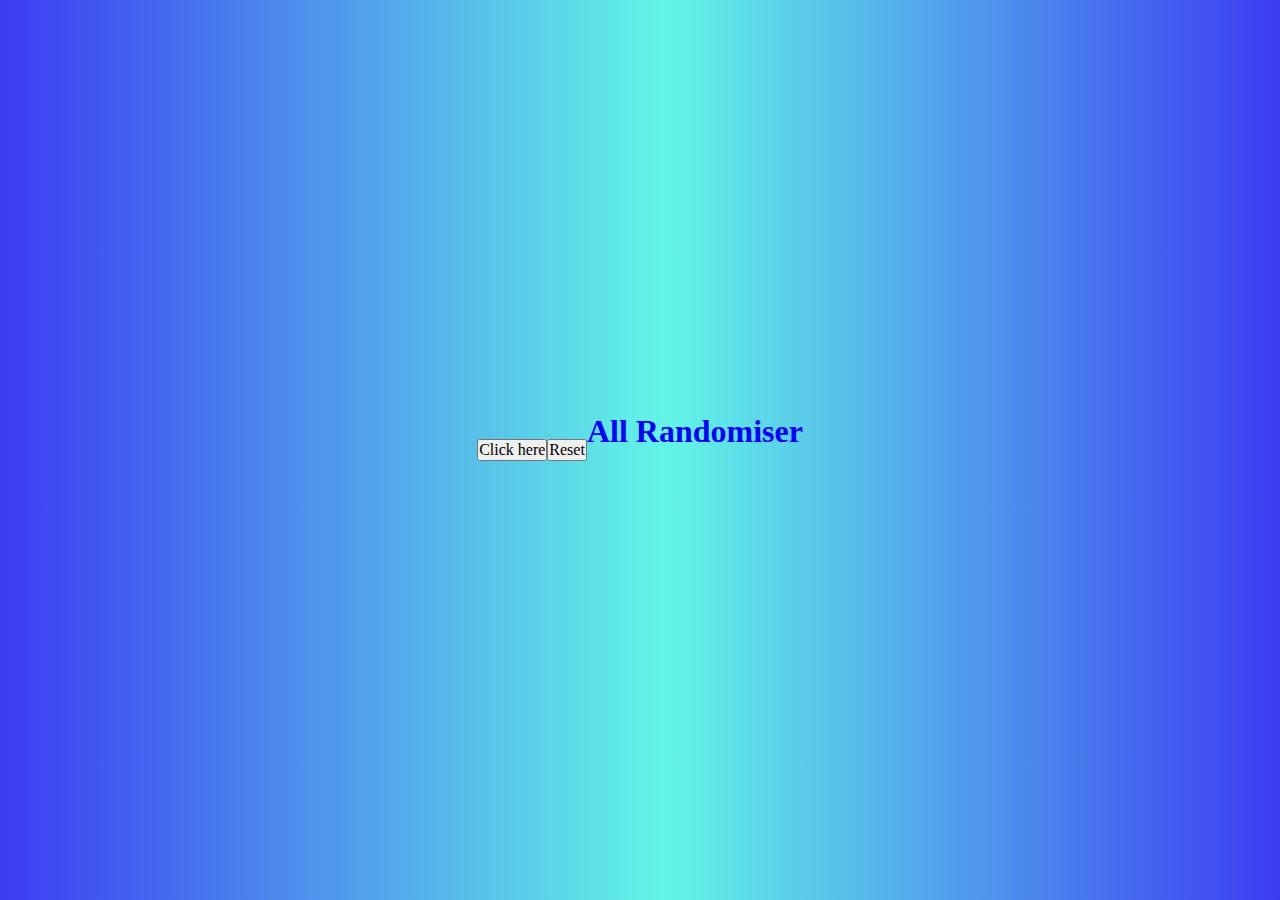
==== all-random.html @ f62cecae "Updated with new file structure and custom odds" ====
<!DOCTYPE html>
<html lang="en">
	<head>
    	<meta charset="utf-8">
    	<meta name="description" content="Your description goes here">
    	<meta name="keywords" content="one, two, three">
		<meta name="viewport" content="width=device-width, initial-scale=1">

		<title>All Randomiser</title>

		<!-- external CSS link -->
		<link rel="stylesheet" href="assets/css/normalize.css">
		<link rel="stylesheet" href="assets/css/style.css">

		<link rel="icon" href="images/web-dev-favicon.png">
	</head>
	<body>
		<!-- <header>
			 <img src="images/Larrys-logo.jpg.jpeg" alt="Larry's logo"> 
			<h1>Crumble randomiser</h1>
		</header> -->
		
		<section>
			<button id="randomiseCrumbles" type="button" name="randomiseButton">Click here</button>
		</section>
		<section>
			<!-- <button id="reset" type="button" name="resetButton">Reset</button> -->
			<a href="index.html"><button>Reset</button></a>
		</section>

		<section>
			<h2 id="result"></h2>
		</section>

		<h1><center> All Randomiser<br>
			</center><br>
		<!-- <div id="mainbox" class="mainbox">
			<div id="box" class="box">
				<div class="box1">
					<span class="span1"><b>Iron Man</b></span>
					<span class="span2"><b>7500</b></span>
					<span class="span3"><b>Bat Man</b></span>
					<span class="span4"><b>Joker</b></span>
				</div>
				<div class="box2">
					<span class="span1"><b>Shoplifters</b></span>
					<span class="span2"><b>Inception</b></span>
					<span class="span3"><b>Deadpool</b></span>
					<span class="span4"><b>Terminator</b></span>
				</div>
			</div>
	
			<button class="spin" onclick="myfunction()">SPIN</button>
		</div> -->
		
		<script type="text/javascript" src="assets/js/odds.js"></script>
		<script type="text/javascript" src="assets/js/all.js"></script>
		<script type="text/javascript" src="assets/js/vegan.js"></script>
	</body>
</html>
---- assets/css/style.css ----
/* Box Model Hack */
* {
     box-sizing: border-box;
}

/* Clear fix hack */
.clearfix:after {
     content: ".";
     display: block;
     clear: both;
     visibility: hidden;
     line-height: 0;
     height: 0;
}

.clear {
	clear: both;
}


/******************************************
/* BASE STYLES
/*******************************************/

h1 {
     color: blue;
}


/******************************************
/* LAYOUT
/*******************************************/


/******************************************
/* ADDITIONAL STYLES
/*******************************************/

/* Spinning wheel style */
*{
     box-sizing: border-box;
     padding: 0;
     margin: 0;
     outline: none;
   }
   
   
   body{
     font-family: Open Sans;
     display: flex;
     justify-content: center;
     align-items: center;
     min-height: 100vh;
     overflow: hidden;
     background: rgb(60,60,242);
     background: linear-gradient(90deg, rgba(60,60,242,1) 0%, rgba(98,245,230,1) 52%, rgba(60,60,242,1) 100%);
     background-size: cover;
   }
   
   .mainbox{
     position: relative;
     width: 500px;
     height: 500px;
   }
   .mainbox:after{
     position: absolute;
     content: '';
     width: 32px;
     height: 32px;
     background: url('../../images/arrow-left.png') no-repeat;
     background-size: 32px;
     right: -30px;
     top: 50%;
     transform: translateY(-50%);
   }
   .box{
     width: 100%;
     height: 100%;
     position: relative;
     border-radius: 50%;
     border: 10px solid #fff;
     overflow: hidden;
     transition: all ease 5s;
   }
   span{
     width: 50%;
     height: 50%;
     display: inline-block;
     position: absolute;
   }
   .span1{
     clip-path: polygon(0 92%, 100% 50%, 0 8%);
     background-color: #fffb00;
     top: 120px;
     left: 0;
   }
   .span2{
     clip-path: polygon(100% 92%, 0 50%, 100% 8%);
     background-color: #ff4fa1;
     top: 120px;
     right: 0;
   }
   .span3{
     clip-path: polygon(50% 0%, 8% 100%, 92% 100%);
     background-color: #ffaa00;
     bottom: 0;
     left: 120px;
   }
   .span4{
     clip-path: polygon(50% 100%, 92% 0, 8% 0);
     background-color: #22ff00;
     top: 0;
     left: 120px;
   }
   
   
   .box1 .span3 b{
      transform: translate(-50%, -50%) rotate(-270deg);
   }
   .box1 .span1 b,
   .box2 .span1 b{
     transform: translate(-50%, -50%) rotate(185deg);
   }
   .box2 .span3 b{
     transform: translate(-50%, -50%) rotate(90deg);
   }
   .box1 .span4 b,
   .box2 .span4 b{
     transform: translate(-50%, -50%) rotate(-85deg);
   }
   
   .box2{
     width: 100%;
     height: 100%;
     transform: rotate(-135deg);
   }
   span b{
     font-size: 24px;
     position: absolute;
     top: 50%;
     left: 50%;
     transform: translate(-50%, -50%);
   
   }
   
   .spin{
     position: absolute;
     top: 50%;
     left: 50%;
     transform: translate(-50%, -50%);
     width: 75px;
     height: 75px;
     border-radius: 50%;
     border: 4px solid #fff;
     background-color: #001aff;
     color: #fff;
     box-shadow: 0 5px 20px #000;
     font-weight: bold;
     font-size: 22px;
     cursor: pointer;
   }
   .spin:active{
     width: 70px;
     height: 70px;
     font-size: 20px;
   }
   
   .mainbox.animate:after{
     animation: animateArrow 0.7s ease infinite;
   }
   @keyframes animateArrow{
     50%{
       right: -40px;
     }
   }
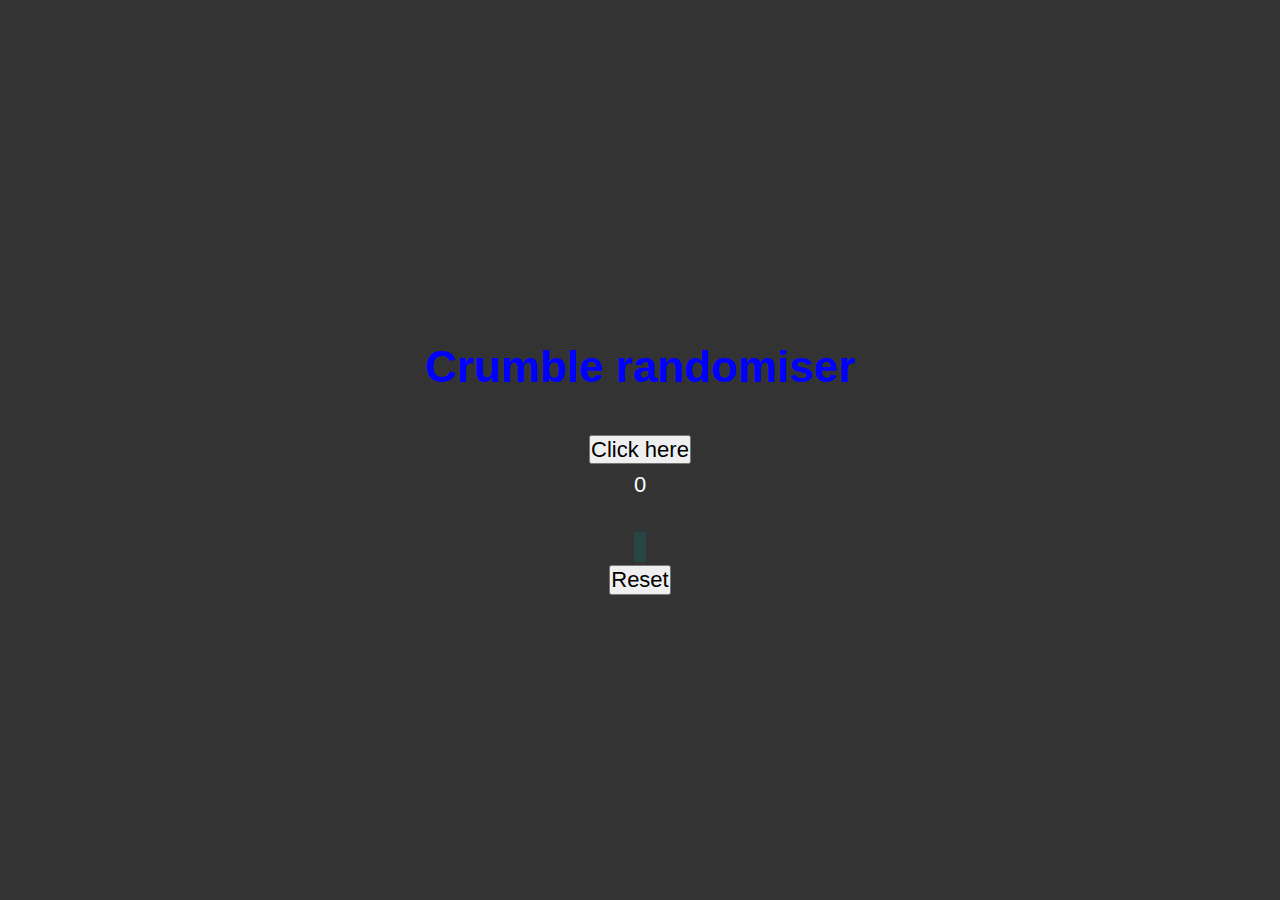
==== commit 2d571161: "added JQUERY loading bar" ====
--- a/all-random.html
+++ b/all-random.html
@@ -12,19 +12,29 @@
 		<link rel="stylesheet" href="assets/css/normalize.css">
 		<link rel="stylesheet" href="assets/css/style.css">
 
+		<!-- external JQUERY link -->
+		<script type="text/javascript" src="assets/js/jquery-3.7.1.min.js"></script>
+
 		<link rel="icon" href="images/web-dev-favicon.png">
 	</head>
 	<body>
-		<!-- <header>
-			 <img src="images/Larrys-logo.jpg.jpeg" alt="Larry's logo"> 
+		<header>
+			 <!-- <img src="images/Larrys-logo.jpg.jpeg" alt="Larry's logo">  -->
 			<h1>Crumble randomiser</h1>
-		</header> -->
+		</header>
 		
 		<section>
-			<button id="randomiseCrumbles" type="button" name="randomiseButton">Click here</button>
+			<button id="allRandomise" type="button" name="allRandomise">Click here</button>
 		</section>
+
 		<section>
-			<!-- <button id="reset" type="button" name="resetButton">Reset</button> -->
+			<div class="counter">0</div>
+			<div class="progressbar">
+				<span class="progress"></span>
+			</div>
+		</section>
+
+		<section>
 			<a href="index.html"><button>Reset</button></a>
 		</section>
 
@@ -32,29 +42,10 @@
 			<h2 id="result"></h2>
 		</section>
 
-		<h1><center> All Randomiser<br>
-			</center><br>
-		<!-- <div id="mainbox" class="mainbox">
-			<div id="box" class="box">
-				<div class="box1">
-					<span class="span1"><b>Iron Man</b></span>
-					<span class="span2"><b>7500</b></span>
-					<span class="span3"><b>Bat Man</b></span>
-					<span class="span4"><b>Joker</b></span>
-				</div>
-				<div class="box2">
-					<span class="span1"><b>Shoplifters</b></span>
-					<span class="span2"><b>Inception</b></span>
-					<span class="span3"><b>Deadpool</b></span>
-					<span class="span4"><b>Terminator</b></span>
-				</div>
-			</div>
-	
-			<button class="spin" onclick="myfunction()">SPIN</button>
-		</div> -->
 		
 		<script type="text/javascript" src="assets/js/odds.js"></script>
 		<script type="text/javascript" src="assets/js/all.js"></script>
 		<script type="text/javascript" src="assets/js/vegan.js"></script>
+		<script type="text/javascript" src="assets/js/animations.js"></script>
 	</body>
 </html>
--- a/assets/css/style.css
+++ b/assets/css/style.css
@@ -36,142 +36,51 @@
 /* ADDITIONAL STYLES
 /*******************************************/
 
-/* Spinning wheel style */
-*{
-     box-sizing: border-box;
-     padding: 0;
-     margin: 0;
-     outline: none;
-   }
-   
-   
-   body{
-     font-family: Open Sans;
-     display: flex;
-     justify-content: center;
-     align-items: center;
-     min-height: 100vh;
-     overflow: hidden;
-     background: rgb(60,60,242);
-     background: linear-gradient(90deg, rgba(60,60,242,1) 0%, rgba(98,245,230,1) 52%, rgba(60,60,242,1) 100%);
-     background-size: cover;
-   }
-   
-   .mainbox{
-     position: relative;
-     width: 500px;
-     height: 500px;
-   }
-   .mainbox:after{
-     position: absolute;
-     content: '';
-     width: 32px;
-     height: 32px;
-     background: url('../../images/arrow-left.png') no-repeat;
-     background-size: 32px;
-     right: -30px;
-     top: 50%;
-     transform: translateY(-50%);
-   }
-   .box{
-     width: 100%;
-     height: 100%;
-     position: relative;
-     border-radius: 50%;
-     border: 10px solid #fff;
-     overflow: hidden;
-     transition: all ease 5s;
-   }
-   span{
-     width: 50%;
-     height: 50%;
-     display: inline-block;
-     position: absolute;
-   }
-   .span1{
-     clip-path: polygon(0 92%, 100% 50%, 0 8%);
-     background-color: #fffb00;
-     top: 120px;
-     left: 0;
-   }
-   .span2{
-     clip-path: polygon(100% 92%, 0 50%, 100% 8%);
-     background-color: #ff4fa1;
-     top: 120px;
-     right: 0;
-   }
-   .span3{
-     clip-path: polygon(50% 0%, 8% 100%, 92% 100%);
-     background-color: #ffaa00;
-     bottom: 0;
-     left: 120px;
-   }
-   .span4{
-     clip-path: polygon(50% 100%, 92% 0, 8% 0);
-     background-color: #22ff00;
-     top: 0;
-     left: 120px;
-   }
-   
-   
-   .box1 .span3 b{
-      transform: translate(-50%, -50%) rotate(-270deg);
-   }
-   .box1 .span1 b,
-   .box2 .span1 b{
-     transform: translate(-50%, -50%) rotate(185deg);
-   }
-   .box2 .span3 b{
-     transform: translate(-50%, -50%) rotate(90deg);
-   }
-   .box1 .span4 b,
-   .box2 .span4 b{
-     transform: translate(-50%, -50%) rotate(-85deg);
-   }
-   
-   .box2{
-     width: 100%;
-     height: 100%;
-     transform: rotate(-135deg);
-   }
-   span b{
-     font-size: 24px;
-     position: absolute;
-     top: 50%;
-     left: 50%;
-     transform: translate(-50%, -50%);
-   
-   }
-   
-   .spin{
-     position: absolute;
-     top: 50%;
-     left: 50%;
-     transform: translate(-50%, -50%);
-     width: 75px;
-     height: 75px;
-     border-radius: 50%;
-     border: 4px solid #fff;
-     background-color: #001aff;
-     color: #fff;
-     box-shadow: 0 5px 20px #000;
-     font-weight: bold;
-     font-size: 22px;
-     cursor: pointer;
-   }
-   .spin:active{
-     width: 70px;
-     height: 70px;
-     font-size: 20px;
-   }
-   
-   .mainbox.animate:after{
-     animation: animateArrow 0.7s ease infinite;
-   }
-   @keyframes animateArrow{
-     50%{
-       right: -40px;
-     }
-   }
-   
+/* Loading Bar */
+
+*, *::before, *::after {
+  margin: 0;
+  padding: 0;
+  box-sizing: inherit;
+}
+
+html, body {
+  width: 100%;
+  height: 100%;
+}
+
+body {
+  background: #333;
+  color: #fff;
+  font-size: 22px;
+  font-family: Verdana, Geneva, Tahoma, sans-serif;
+  line-height: 1.6;
+  min-height: 100vh;
+  display: flex;
+  flex-direction: column;
+  justify-content: center;
+  align-items: center;
+}
+
+.progressbar {
+  position: relative;
+  max-width: 500px;
+  width: 100%;
+  margin: 30px auto 0;
+  height: 30px;
+  background: #274545;
+  overflow: hidden;
+}
+
+span.progress {
+  position: absolute;
+  left: 0;
+  top: 0;
+  bottom: 0;
+  width: 0;
+  background: #326666;
+  transition: all .3s;
+}
+
+
    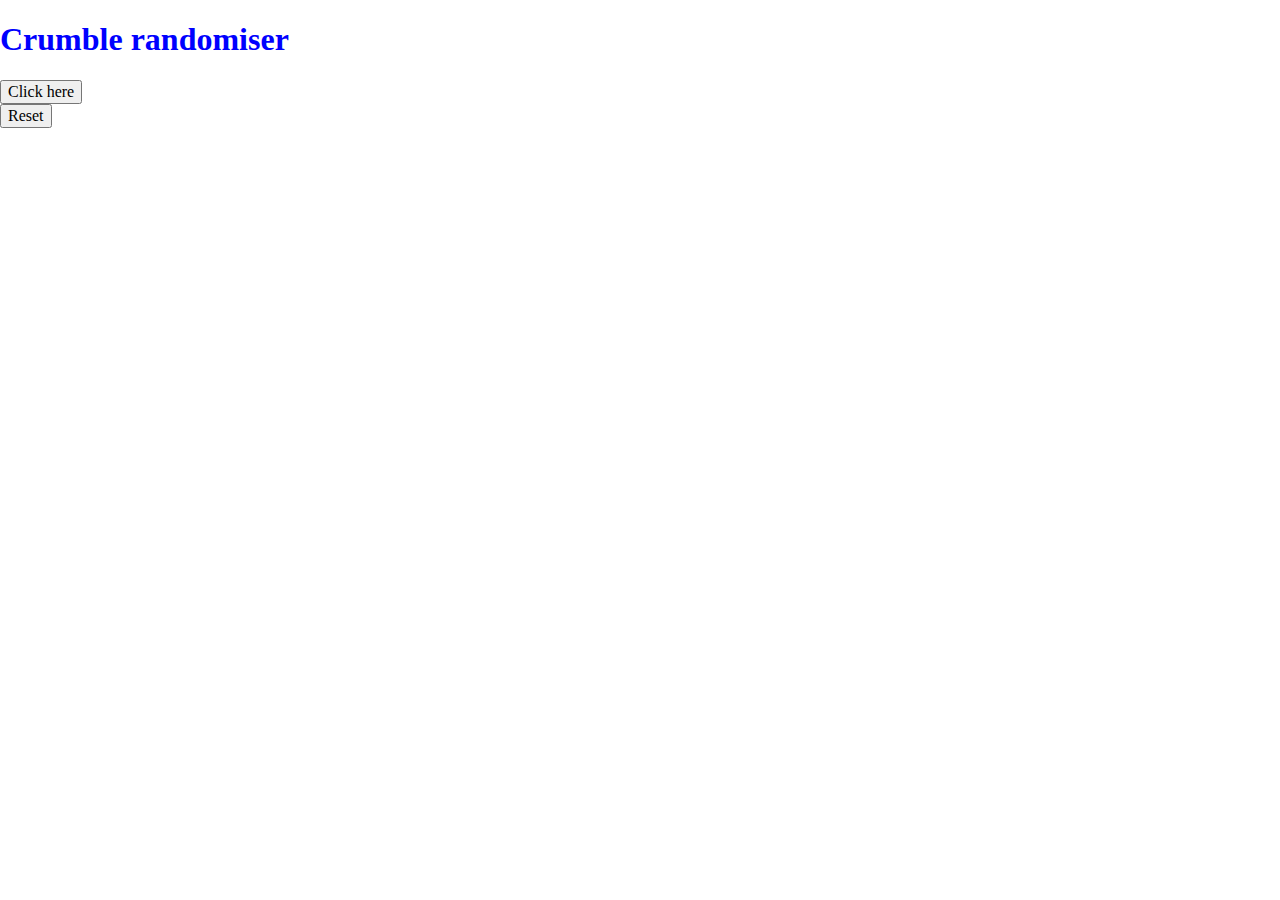
==== commit 3233c672: "added candy loading bar and timed results" ====
--- a/all-random.html
+++ b/all-random.html
@@ -22,17 +22,22 @@
 			 <!-- <img src="images/Larrys-logo.jpg.jpeg" alt="Larry's logo">  -->
 			<h1>Crumble randomiser</h1>
 		</header>
+
+		<section class="candy"> 
+			<section class="candyLoader">
+			</section>
+		</section>
 		
 		<section>
 			<button id="allRandomise" type="button" name="allRandomise">Click here</button>
 		</section>
 
-		<section>
+		<!-- <section>
 			<div class="counter">0</div>
 			<div class="progressbar">
 				<span class="progress"></span>
 			</div>
-		</section>
+		</section> -->
 
 		<section>
 			<a href="index.html"><button>Reset</button></a>
--- a/assets/css/style.css
+++ b/assets/css/style.css
@@ -26,6 +26,14 @@
      color: blue;
 }
 
+.flex {
+  display: flex;
+}
+
+img {
+  
+}
+
 
 /******************************************
 /* LAYOUT
@@ -37,7 +45,7 @@
 /*******************************************/
 
 /* Loading Bar */
-
+/* 
 *, *::before, *::after {
   margin: 0;
   padding: 0;
@@ -68,19 +76,126 @@
   width: 100%;
   margin: 30px auto 0;
   height: 30px;
-  background: #274545;
+  background: #0a0500;
   overflow: hidden;
-}
-
-span.progress {
+} */
+
+/* span.progress {
   position: absolute;
   left: 0;
   top: 0;
   bottom: 0;
-  width: 0;
-  background: #326666;
+  width: 0; */
+  /* background: #12159e; */
+  /* background: repeating-linear-gradient(
+  45deg,
+  #db3208,
+  #19d308 10px,
+  #f75105 10px,
+  #1fe405 20px
+  );
   transition: all .3s;
-}
-
-
-   +} */
+
+
+/* Candy cane loading bar */
+
+.bodyAnimate {
+  background-color: #fafafa;
+  animation: color 7200s linear 1;
+}
+.candyAnimate {
+  overflow: hidden;
+  display: flex;
+  opacity: 0;
+  margin: calc(20vh - 150px) auto 0 auto;
+  width: 100px;
+  height: 300px;
+  border-radius: 100px;
+  border-bottom-left-radius: 0px;
+  border-bottom-right-radius: 0px;
+  background-color: #fafafa;
+  box-shadow: 40px 20px 15px -30px rgba(255, 0, 0, 0.1);
+  transform: rotate(90deg);
+  animation: PARTY 8s cubic-bezier(0.87, -0.41, 0.19, 1.44) 1;
+}
+.candyLoaderAnimate {
+  height: 100%;
+  width: 100%;
+  z-index: 1;
+  display: flex;
+  align-items: center;
+  align-self: flex-end;
+  box-shadow: 0px 0px 10px rgba(255, 50, 0, 0.8) inset;
+  background: #d33144;
+  background: repeating-linear-gradient(45deg, #ffe, #ffe 15px, #d33144 15px, #d33144 30px);
+  animation: load 8s ease-in 1;
+}
+.candyLoaderAnimate::after {
+  content: "";
+  background-color: #fafafa;
+  width: 50px;
+  /* NEED TO ADJUST THIS TO WHATEVER SIZE THE SCREEN IS!!!!!!!!!!!!!!!!!!!!!!!!!!!!!!!! */
+  height: 230px; 
+  border-radius: 50px;
+  border-bottom-left-radius: 0px;
+  border-bottom-right-radius: 0px;
+  display: flex;
+  align-self: flex-end;
+  animation: color 7200s linear 1;
+}
+.candyLoaderAnimate::before {
+  content: "";
+  background-color: #fafafa;
+  width: 25px;
+    /* NEED TO ADJUST THIS TO WHATEVER SIZE THE SCREEN IS!!!!!!!!!!!!!!!!!!!!!!!!!!!!!!!! */
+  height: 180px;
+  display: flex;
+  align-self: flex-end;
+  animation: color 7200s linear 1;
+}
+@keyframes load {
+  0% {
+    height: 0%;
+ }
+  50% {
+    height: 100%;
+ }
+}
+@keyframes PARTY {
+  5% {
+    opacity: 1;
+ }
+  50% {
+    transform: rotate(90deg) scale(1);
+ }
+  60% {
+    transform: rotate(-10deg) scale(1);
+ }
+  70% {
+    transform: rotate(20deg) scale(1);
+ }
+  80% {
+    transform: rotate(-10deg) scale(1);
+ }
+  90% {
+    transform: rotate(30deg) scale(1);
+    opacity: 1;
+ }
+  100% {
+    transform: rotate(-180deg) scale(0);
+    opacity: 0;
+ }
+}
+@keyframes color {
+  0.0611% {
+    background-color: #fafafa;
+ }
+ 0.0633% {
+    background-color: #31d354;
+ }
+  100% {
+    background-color: #31d354;
+ }
+}
+
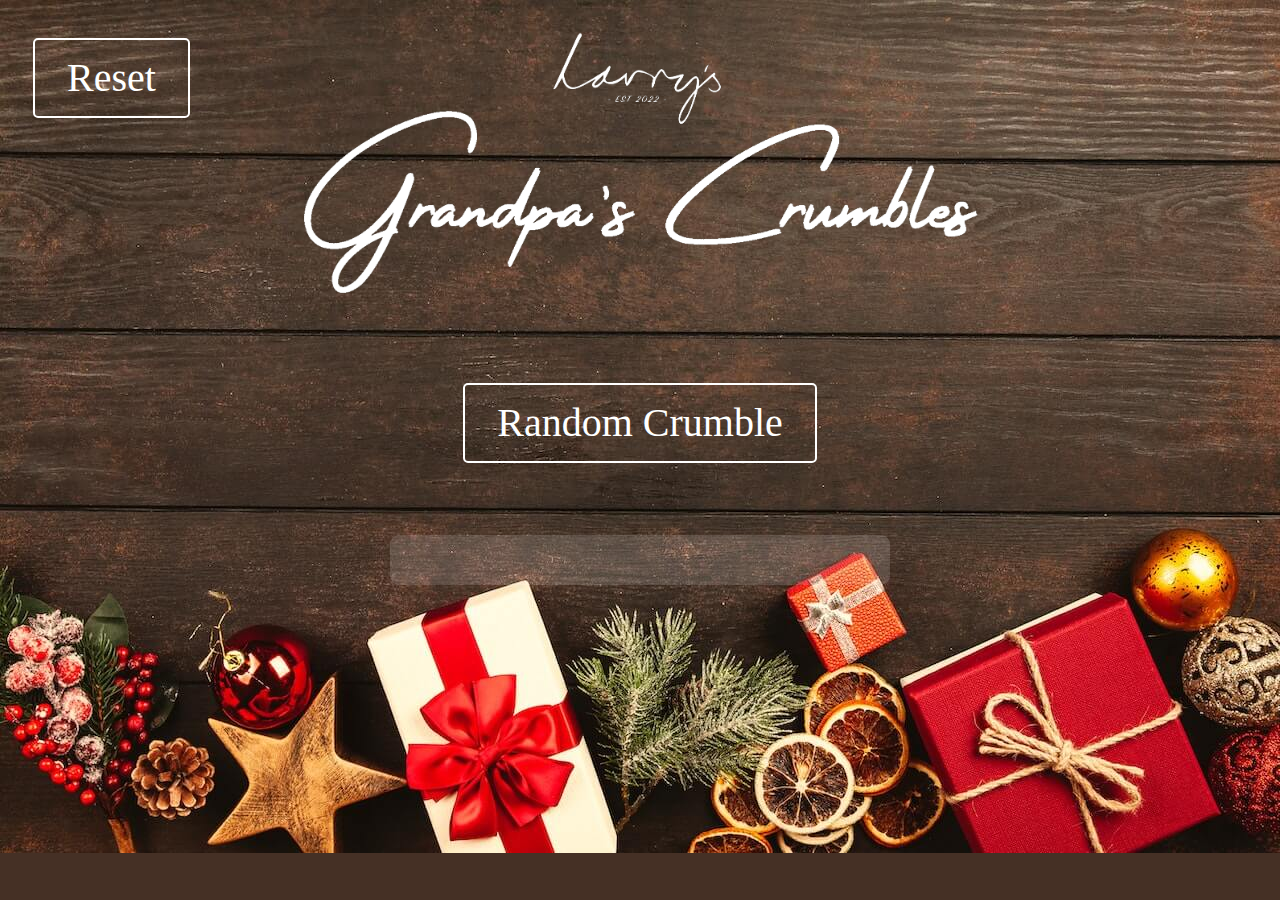
==== commit c9b39ae3: "updating logic and bulk of styling" ====
--- a/all-random.html
+++ b/all-random.html
@@ -8,6 +8,10 @@
 
 		<title>All Randomiser</title>
 
+		<!-- preload background image -->
+		<link rel="preload" href="assets/css/images/christmas-background-2.jpg" as="image">
+		<link rel="preload" href="assets/css/images/larrys-grandpas-crumbles-white.png" as="image">
+
 		<!-- external CSS link -->
 		<link rel="stylesheet" href="assets/css/normalize.css">
 		<link rel="stylesheet" href="assets/css/style.css">
@@ -15,37 +19,34 @@
 		<!-- external JQUERY link -->
 		<script type="text/javascript" src="assets/js/jquery-3.7.1.min.js"></script>
 
-		<link rel="icon" href="images/web-dev-favicon.png">
+		<link rel="icon" href="assets/css/images/web-dev-favicon.png">
 	</head>
 	<body>
-		<header>
-			 <!-- <img src="images/Larrys-logo.jpg.jpeg" alt="Larry's logo">  -->
-			<h1>Crumble randomiser</h1>
+		<header class="flex">
+			<a class="reset" href="index.html"><button>Reset</button></a>
+			<img class="logo" src="assets/css/images/larrys-grandpas-crumbles-white.png" alt="Larry's logo">
 		</header>
 
-		<section class="candy"> 
-			<section class="candyLoader">
-			</section>
-		</section>
-		
-		<section>
-			<button id="allRandomise" type="button" name="allRandomise">Click here</button>
+		<section class="randomiseButtons">
+			<button id="allRandomise" type="button" name="allRandomise">Random Crumble</button>
 		</section>
 
-		<!-- <section>
+		<section>
 			<div class="counter">0</div>
 			<div class="progressbar">
 				<span class="progress"></span>
 			</div>
-		</section> -->
-
-		<section>
-			<a href="index.html"><button>Reset</button></a>
 		</section>
 
 		<section>
-			<h2 id="result"></h2>
+			
 		</section>
+
+		<section class="results">
+			<button id="fruitResult" class="hidden"></button>
+			<button id="crumbResult" class="hidden"></button>
+			<button id="toppingResult" class="hidden"></button>
+		</section>	
 
 		
 		<script type="text/javascript" src="assets/js/odds.js"></script>
--- a/assets/css/style.css
+++ b/assets/css/style.css
@@ -17,36 +17,110 @@
 	clear: both;
 }
 
+.flex {
+  display: flex;
+}
+
+.hidden {
+  display: none;
+}
 
 /******************************************
 /* BASE STYLES
 /*******************************************/
 
+body {
+  background: #453025 url("images/christmas-background-2.jpg");
+  /* background-position: center; */
+  background-repeat: no-repeat;
+  background-size: cover;
+  /* background-size: 1349px 629px; */
+}
 h1 {
-     color: blue;
-}
-
-.flex {
-  display: flex;
-}
-
-img {
-  
-}
+     color: black;
+}
+
+
+
+
 
 
 /******************************************
 /* LAYOUT
 /*******************************************/
 
+a {
+  justify-content: center;
+  width: 100%;
+}
+
+img {
+  width: 55%;
+  margin-top: 15px;
+}
+
+button {
+  background-color: #ffffff00;
+  border: 2px solid #ffffff;
+  border-radius: 5px;
+  color: white;
+  padding: 15px 32px;
+  text-align: center;
+  font-size: 40px;
+  /* font-weight: ; */
+  text-align: center;
+  margin-top: 58px;
+}
+
+.homeButtons {
+  text-align: center;
+}
+
+.homeButtons a:first-child {
+  padding-right: 40px;
+}
+
+.randomiseButtons {
+  text-align: center;
+}
+
+.reset {
+  width: 20%;
+  margin-left: 33px;
+  margin-top: -20px;
+}
+
+.logo {
+  margin-left: -1px;
+}
+
+.logoHome {
+  justify-content: center;
+}
+
+.oddsButton {
+  text-align: end;
+}
+
+.oddsButton button {
+  border: none;
+  color: transparent;
+}
+
+.results {
+  display: flex;
+  justify-content: space-evenly;
+  margin-right: 30px;
+  margin-left: 30px;
+}
 
 /******************************************
 /* ADDITIONAL STYLES
 /*******************************************/
 
 /* Loading Bar */
-/* 
-*, *::before, *::after {
+
+/* *, *::before, *::after {
   margin: 0;
   padding: 0;
   box-sizing: inherit;
@@ -68,40 +142,45 @@
   flex-direction: column;
   justify-content: center;
   align-items: center;
-}
+} */
 
 .progressbar {
   position: relative;
   max-width: 500px;
   width: 100%;
-  margin: 30px auto 0;
-  height: 30px;
-  background: #0a0500;
+  margin: 72px auto 0;
+  height: 50px;
+  background: #ffffff25;
   overflow: hidden;
-} */
-
-/* span.progress {
+  border-radius: 9px;
+}
+
+.counter {
+  display: none;
+}
+
+span.progress {
   position: absolute;
   left: 0;
   top: 0;
   bottom: 0;
-  width: 0; */
-  /* background: #12159e; */
-  /* background: repeating-linear-gradient(
-  45deg,
-  #db3208,
-  #19d308 10px,
-  #f75105 10px,
-  #1fe405 20px
+  width: 0;
+  background: #12159e;
+  background: repeating-linear-gradient(
+  -45deg,
+  red,
+  red 30px,
+  white 30px,
+  white 60px
   );
   transition: all .3s;
-} */
+}
 
 
 /* Candy cane loading bar */
 
-.bodyAnimate {
-  background-color: #fafafa;
+/* .bodyAnimate {
+  background-color: #fafafa00;
   animation: color 7200s linear 1;
 }
 .candyAnimate {
@@ -114,7 +193,7 @@
   border-radius: 100px;
   border-bottom-left-radius: 0px;
   border-bottom-right-radius: 0px;
-  background-color: #fafafa;
+  background-color: #fafafa00;
   box-shadow: 40px 20px 15px -30px rgba(255, 0, 0, 0.1);
   transform: rotate(90deg);
   animation: PARTY 8s cubic-bezier(0.87, -0.41, 0.19, 1.44) 1;
@@ -130,10 +209,10 @@
   background: #d33144;
   background: repeating-linear-gradient(45deg, #ffe, #ffe 15px, #d33144 15px, #d33144 30px);
   animation: load 8s ease-in 1;
-}
+} */
 .candyLoaderAnimate::after {
   content: "";
-  background-color: #fafafa;
+  background-color: #fafafa00;
   width: 50px;
   /* NEED TO ADJUST THIS TO WHATEVER SIZE THE SCREEN IS!!!!!!!!!!!!!!!!!!!!!!!!!!!!!!!! */
   height: 230px; 
@@ -146,7 +225,7 @@
 }
 .candyLoaderAnimate::before {
   content: "";
-  background-color: #fafafa;
+  background-color: #fafafa00;
   width: 25px;
     /* NEED TO ADJUST THIS TO WHATEVER SIZE THE SCREEN IS!!!!!!!!!!!!!!!!!!!!!!!!!!!!!!!! */
   height: 180px;
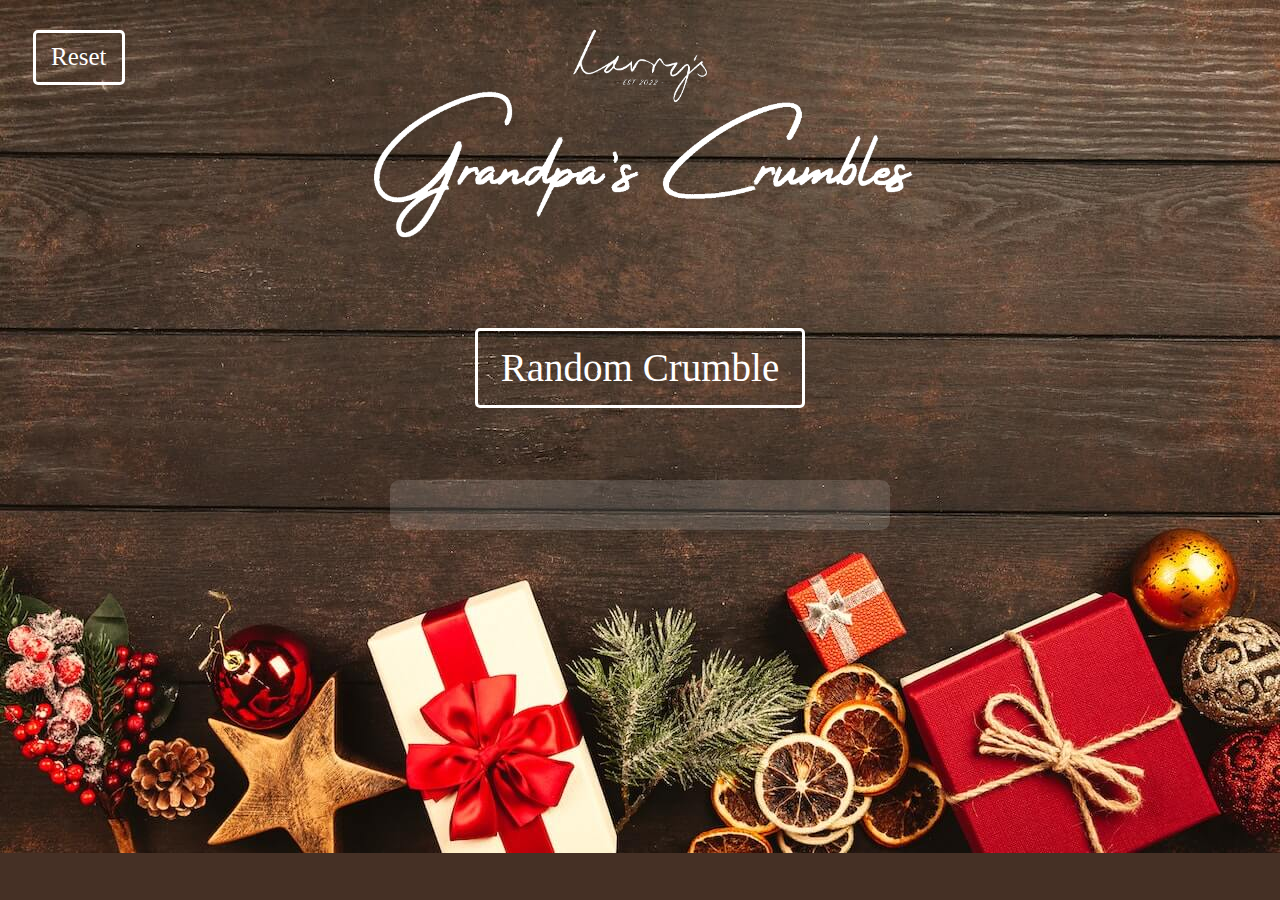
==== commit 61ee6883: "working programme" ====
--- a/all-random.html
+++ b/all-random.html
@@ -5,6 +5,7 @@
     	<meta name="description" content="Your description goes here">
     	<meta name="keywords" content="one, two, three">
 		<meta name="viewport" content="width=device-width, initial-scale=1">
+		<meta name="mobile-web-app-capable" content="yes">
 
 		<title>All Randomiser</title>
 
@@ -19,12 +20,12 @@
 		<!-- external JQUERY link -->
 		<script type="text/javascript" src="assets/js/jquery-3.7.1.min.js"></script>
 
-		<link rel="icon" href="assets/css/images/web-dev-favicon.png">
+		<link rel="icon" href="assets/css/images/larrys-grandpas-crumbles-white.png">
 	</head>
 	<body>
 		<header class="flex">
 			<a class="reset" href="index.html"><button>Reset</button></a>
-			<img class="logo" src="assets/css/images/larrys-grandpas-crumbles-white.png" alt="Larry's logo">
+			<img class="logo smaller" src="assets/css/images/larrys-grandpas-crumbles-white.png" alt="Larry's logo">
 		</header>
 
 		<section class="randomiseButtons">
@@ -38,14 +39,10 @@
 			</div>
 		</section>
 
-		<section>
-			
-		</section>
-
 		<section class="results">
-			<button id="fruitResult" class="hidden"></button>
-			<button id="crumbResult" class="hidden"></button>
-			<button id="toppingResult" class="hidden"></button>
+			<button id="fruitResult" class="hidden blinking"></button>
+			<button id="crumbResult" class="hidden blinking"></button>
+			<button id="toppingResult" class="hidden blinking"></button>
 		</section>	
 
 		
--- a/assets/css/style.css
+++ b/assets/css/style.css
@@ -28,6 +28,12 @@
 /******************************************
 /* BASE STYLES
 /*******************************************/
+@font-face {
+  font-family: sage;
+  src: url("Sage-Font/Sage.otf") format('opentype');
+  /* size-adjust: 150%; */
+  font-weight: normal;
+}
 
 body {
   background: #453025 url("images/christmas-background-2.jpg");
@@ -35,11 +41,17 @@
   background-repeat: no-repeat;
   background-size: cover;
   /* background-size: 1349px 629px; */
-}
+  font-family: sage;
+  font-weight: bold;
+  /* font-size: 40px; */
+}
+h1, h2, label {
+     color: white;
+}
+
 h1 {
-     color: black;
-}
-
+  text-align: center;
+}
 
 
 
@@ -61,15 +73,15 @@
 
 button {
   background-color: #ffffff00;
-  border: 2px solid #ffffff;
+  border: 3.5px solid #ffffff;
   border-radius: 5px;
   color: white;
-  padding: 15px 32px;
-  text-align: center;
-  font-size: 40px;
+  padding: 15px 23px;
+  text-align: center;
+  font-size: 39px;
   /* font-weight: ; */
   text-align: center;
-  margin-top: 58px;
+  margin-top: 50px;
 }
 
 .homeButtons {
@@ -82,6 +94,7 @@
 
 .randomiseButtons {
   text-align: center;
+  margin-top: 15px;
 }
 
 .reset {
@@ -90,8 +103,19 @@
   margin-top: -20px;
 }
 
+.reset button {
+  font-size: 25px;
+  padding: 10px 15px;
+}
+
 .logo {
+  width: 55%;
   margin-left: -1px;
+}
+
+.smaller {
+  width: 44%;
+  margin-left: 72px;
 }
 
 .logoHome {
@@ -105,13 +129,47 @@
 .oddsButton button {
   border: none;
   color: transparent;
+  margin-top: 113px;
 }
 
 .results {
   display: flex;
   justify-content: space-evenly;
-  margin-right: 30px;
-  margin-left: 30px;
+  margin-right: 10px;
+  margin-left: 10px;
+}
+
+#fruitResult, #crumbResult, #toppingResult {
+  padding: 15px 15px;
+}
+
+#fruitSubmit, #crumbSubmit, #toppingSubmit, .home {
+  border: 2px solid white;
+  font-size: 20px;
+  border-radius: 5px;
+  padding: 5px;
+  margin-top: 20px;
+}
+.home {
+  text-align: center;
+  margin-top: 0;
+}
+.oddsSection {
+  margin: 0 0 0 10px;
+}
+
+.blinking {  
+  border: 3.5px solid white;
+  border-radius: 5px;
+  animation-name: blinking;
+  animation-duration: 0.65s;
+  animation-iteration-count: infinite;
+}
+
+@keyframes blinking {
+  50% {
+    border-color: rgb(252, 171, 171);
+  }
 }
 
 /******************************************
